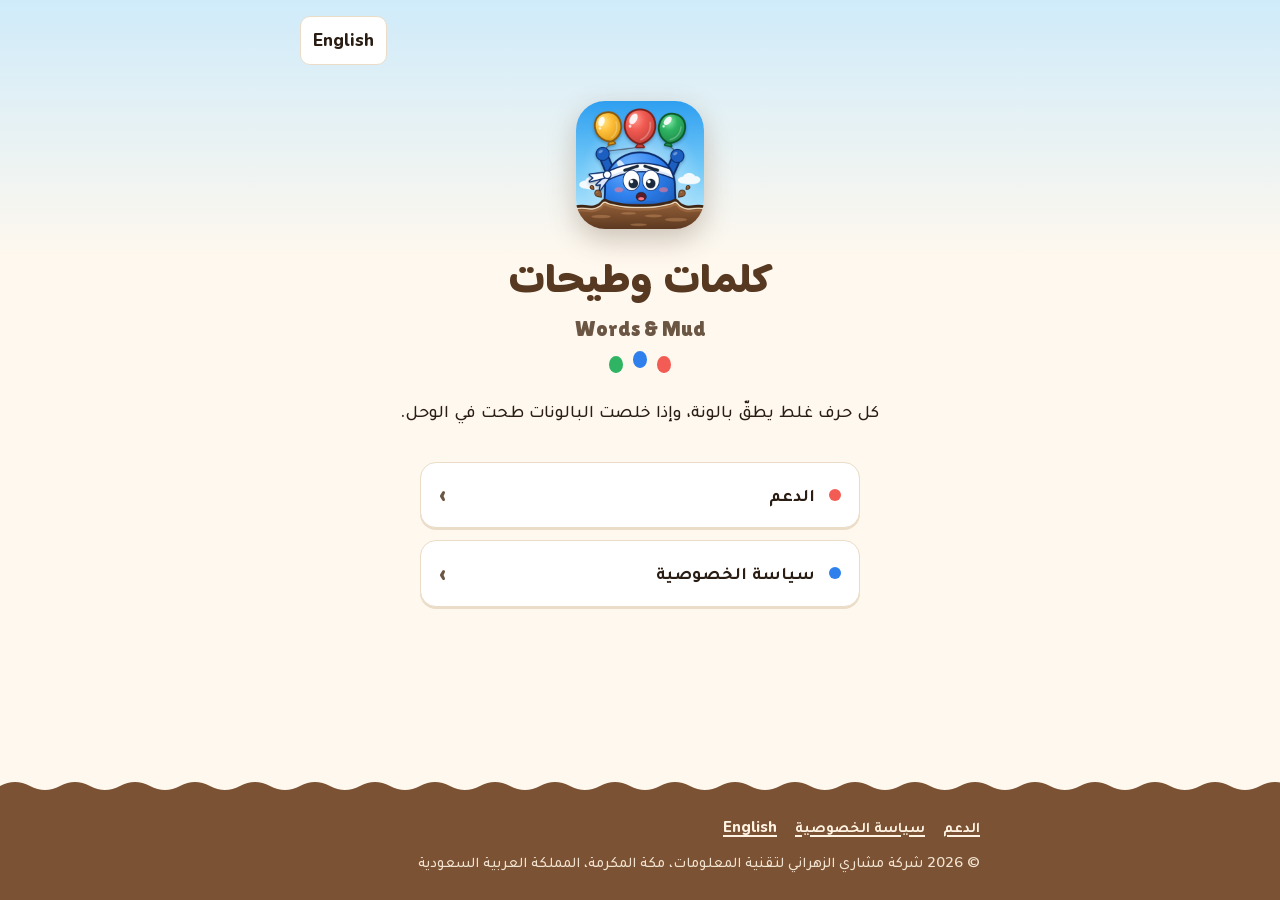
==== ar/index.html @ 62230821 "Words & Mud site: home, support and privacy policy (English and Arabic) Co-Authored-By: Claude Opus " ====
<!doctype html>
<html lang="ar" dir="rtl">
<head>
<meta charset="utf-8">
<meta name="viewport" content="width=device-width, initial-scale=1, viewport-fit=cover">
<title>كلمات وطيحات: تخمين الكلمة</title>
<meta name="description" content="كلمات وطيحات لعبة تحدي كلمات على الآيفون. كل حرف غلط يطقّ بالونة، وإذا خلصت البالونات طحت في الوحل.">
<meta name="color-scheme" content="light dark">
<meta name="theme-color" content="#CFEBFA" media="(prefers-color-scheme: light)">
<meta name="theme-color" content="#1E2A4A" media="(prefers-color-scheme: dark)">
<meta name="referrer" content="strict-origin-when-cross-origin">
<link rel="canonical" href="https://meshou-dev.github.io/wordsandmud/ar/">
<link rel="alternate" hreflang="en" href="https://meshou-dev.github.io/wordsandmud/">
<link rel="alternate" hreflang="ar" href="https://meshou-dev.github.io/wordsandmud/ar/">
<link rel="alternate" hreflang="x-default" href="https://meshou-dev.github.io/wordsandmud/">
<link rel="icon" type="image/png" href="../assets/favicon-64.png">
<link rel="apple-touch-icon" href="../assets/apple-touch-icon.png">
<meta property="og:type" content="website">
<meta property="og:locale" content="ar_SA">
<meta property="og:title" content="كلمات وطيحات: تخمين الكلمة">
<meta property="og:description" content="كل حرف غلط يطقّ بالونة، وإذا خلصت البالونات طحت في الوحل.">
<meta property="og:image" content="https://meshou-dev.github.io/wordsandmud/assets/icon-384.png">
<meta property="og:url" content="https://meshou-dev.github.io/wordsandmud/ar/">
<link rel="stylesheet" href="../assets/style.css">
</head>
<body>
<header class="wrap top">
  <span></span>
  <a class="lang" href="../" hreflang="en" lang="en">English</a>
</header>
<main class="wrap">
  <section class="hero">
    <img class="icon" src="../assets/icon-384.png" width="128" height="128" alt="أيقونة كلمات وطيحات">
    <h1>كلمات وطيحات</h1>
    <p class="en-name" lang="en" dir="ltr">Words &amp; Mud</p>
    <div class="balloons" aria-hidden="true"><i></i><i></i><i></i></div>
    <p class="line">كل حرف غلط يطقّ بالونة، وإذا خلصت البالونات طحت في الوحل.</p>
  </section>
  <ul class="links">
    <li><a href="support/"><span class="dot red"></span>الدعم</a></li>
    <li><a href="privacy/"><span class="dot blue"></span>سياسة الخصوصية</a></li>
  </ul>
</main>
<footer>
  <div class="wrap">
    <nav aria-label="روابط الموقع"><a href="support/">الدعم</a><a href="privacy/">سياسة الخصوصية</a><a href="../" hreflang="en" lang="en">English</a></nav>
    <p>© 2026 شركة مشاري الزهراني لتقنية المعلومات، مكة المكرمة، المملكة العربية السعودية</p>
  </div>
</footer>
</body>
</html>
---- assets/style.css ----
/* Words & Mud site. One stylesheet for every page, English and Arabic. No scripts, no cookies, fonts served from here. */
@font-face { font-family: "Lilita One"; font-weight: 400; font-display: swap; src: url(fonts/LilitaOne-400-latin.woff2) format("woff2"); }
@font-face { font-family: "Nunito"; font-weight: 600 900; font-display: swap; src: url(fonts/Nunito-600-latin.woff2) format("woff2"); }
@font-face { font-family: "Baloo Bhaijaan 2"; font-weight: 800; font-display: swap; src: url(fonts/BalooBhaijaan2-800-arabic.woff2) format("woff2"); unicode-range: U+0600-06FF, U+0750-077F, U+08A0-08FF, U+200C-200E, U+FB50-FDFF, U+FE70-FEFC; }
@font-face { font-family: "Tajawal"; font-weight: 500; font-display: swap; src: url(fonts/Tajawal-500-arabic.woff2) format("woff2"); unicode-range: U+0600-06FF, U+0750-077F, U+08A0-08FF, U+200C-200E, U+FB50-FDFF, U+FE70-FEFC; }
@font-face { font-family: "Tajawal"; font-weight: 700; font-display: swap; src: url(fonts/Tajawal-700-arabic.woff2) format("woff2"); unicode-range: U+0600-06FF, U+0750-077F, U+08A0-08FF, U+200C-200E, U+FB50-FDFF, U+FE70-FEFC; }

:root {
  color-scheme: light dark;
  --bg: #FFF8EE;
  --sky: #CFEBFA;
  --card: #FFFFFF;
  --text: #2A1E14;
  --muted: #6B5644;
  --line: #EBDCC7;
  --mud: #7B5233;
  --mud-deep: #573821;
  --on-mud: #FFF3E3;
  --link: #B8392F;
  --red: #F25C54;
  --blue: #2F80ED;
  --green: #2FB463;
  --gold: #FFC23D;
  --f-head: "Lilita One", "Arial Rounded MT Bold", ui-rounded, system-ui, sans-serif;
  --f-body: "Nunito", ui-rounded, -apple-system, system-ui, "Segoe UI", Roboto, sans-serif;
  --lh: 1.6;
}
:root[lang="ar"] {
  --f-head: "Baloo Bhaijaan 2", "Tajawal", "Geeza Pro", "SF Arabic", "Noto Kufi Arabic", "Segoe UI", Tahoma, sans-serif;
  --f-body: "Tajawal", "Nunito", "SF Arabic", "Geeza Pro", "Noto Sans Arabic", "Segoe UI", Tahoma, system-ui, sans-serif;
  --lh: 1.85;
}
@media (prefers-color-scheme: dark) {
  :root {
    --bg: #19120D;
    --sky: #1E2A4A;
    --card: #241A12;
    --text: #F4EADF;
    --muted: #C4B19D;
    --line: #3B2C1F;
    --mud: #4A3120;
    --mud-deep: #F1DFC9;
    --on-mud: #F4EADF;
    --link: #FF9488;
  }
}

* { box-sizing: border-box; }
html { -webkit-text-size-adjust: 100%; text-size-adjust: 100%; }
body {
  margin: 0;
  min-height: 100vh;
  display: flex;
  flex-direction: column;
  background: linear-gradient(to bottom, var(--sky) 0, var(--bg) 260px) no-repeat, var(--bg);
  color: var(--text);
  font: 600 17px/var(--lh) var(--f-body);
  overflow-wrap: break-word;
}
:root[lang="ar"] body { font-weight: 500; }
a { color: var(--link); text-underline-offset: .18em; text-decoration-thickness: 1.5px; }
a:hover { text-decoration-thickness: 2.5px; }
a:focus-visible { outline: 3px solid var(--blue); outline-offset: 2px; border-radius: 4px; }
b, strong { font-weight: 800; }

.wrap { width: 100%; max-width: 720px; margin: 0 auto; padding: 0 20px; }
@media (max-width: 400px) { .wrap { padding: 0 16px; } }

/* top bar */
.top { display: flex; align-items: center; justify-content: space-between; gap: 12px; padding-top: 16px; padding-bottom: 8px; }
.brand { display: inline-flex; align-items: center; gap: 10px; color: var(--text); text-decoration: none; font: 400 1.15rem/1.1 var(--f-head); }
:root[lang="ar"] .brand { font-weight: 800; }
.brand img { width: 36px; height: 36px; border-radius: 9px; box-shadow: 0 1px 3px rgba(0, 0, 0, .18); }
.lang { font-weight: 800; text-decoration: none; padding: 8px 12px; border-radius: 10px; border: 1.5px solid var(--line); background: var(--card); color: var(--text); }
.lang:hover { border-color: var(--mud); }
.lang[lang="ar"] { font-family: "Tajawal", "Geeza Pro", sans-serif; font-weight: 700; }
.lang[lang="en"] { font-family: "Nunito", ui-rounded, system-ui, sans-serif; }

main { flex: 1; padding-bottom: 56px; }

h1, h2, h3 { font-family: var(--f-head); font-weight: 400; line-height: 1.2; margin: 0; }
:root[lang="ar"] h1, :root[lang="ar"] h2 { font-weight: 800; line-height: 1.5; }
:root[lang="ar"] h3 { font-family: var(--f-body); font-weight: 700; line-height: 1.6; }
h1 { font-size: 2.3rem; margin: 20px 0 6px; color: var(--mud-deep); }
h2 { font-size: 1.45rem; margin: 40px 0 10px; color: var(--mud-deep); }
h3 { font-family: var(--f-body); font-weight: 800; font-size: 1.1rem; margin: 28px 0 6px; }
p, ul { margin: 0 0 12px; }
ul { padding-inline-start: 1.3em; }
li { margin-bottom: 6px; }
li::marker { color: var(--mud); }
@media (prefers-color-scheme: dark) { li::marker { color: var(--gold); } }
.meta { color: var(--muted); margin-bottom: 20px; }
.path { white-space: nowrap; font-weight: 800; }
bdi, .ltr { unicode-bidi: isolate; }

/* home */
.hero { text-align: center; padding-top: 28px; }
.hero .icon { width: 128px; height: 128px; border-radius: 29px; box-shadow: 0 10px 28px rgba(87, 56, 33, .28); display: block; margin: 0 auto 18px; }
.hero h1 { font-size: 2.6rem; margin: 0 0 4px; }
.hero .ar-name { font: 800 1.5rem/1.5 "Baloo Bhaijaan 2", "Tajawal", "Geeza Pro", sans-serif; color: var(--muted); margin: 0 0 12px; }
.hero .en-name { font: 400 1.35rem/1.4 "Lilita One", ui-rounded, system-ui, sans-serif; color: var(--muted); margin: 0 0 12px; }
.hero .line { font-size: 1.1rem; max-width: 30em; margin: 0 auto; }
.balloons { display: flex; justify-content: center; gap: 10px; margin: 0 0 22px; }
.balloons i { width: 14px; height: 17px; border-radius: 50% 50% 48% 48%; display: block; }
.balloons i:nth-child(1) { background: var(--red); }
.balloons i:nth-child(2) { background: var(--blue); transform: translateY(-5px); }
.balloons i:nth-child(3) { background: var(--green); }

.links { list-style: none; padding: 0; margin: 34px auto 0; max-width: 440px; display: grid; gap: 12px; }
.links li { margin: 0; }
.links a {
  display: flex; align-items: center; gap: 14px; padding: 16px 18px;
  border-radius: 16px; background: var(--card); border: 1.5px solid var(--line);
  color: var(--text); text-decoration: none; font-weight: 800; font-size: 1.1rem;
  box-shadow: 0 2px 0 var(--line);
}
.links a:hover { border-color: var(--mud); }
.links a::after { content: "›"; margin-inline-start: auto; font-size: 1.6rem; line-height: 1; color: var(--muted); }
.dot { width: 12px; height: 12px; border-radius: 50%; flex: none; }
.dot.red { background: var(--red); } .dot.blue { background: var(--blue); } .dot.green { background: var(--green); }

/* support */
.contact { background: var(--card); border: 1.5px solid var(--line); border-radius: 18px; padding: 18px 20px; margin: 18px 0 8px; box-shadow: 0 2px 0 var(--line); }
.contact h2 { margin-top: 0; }
.email { font: 800 1.25rem/1.4 "Nunito", ui-rounded, system-ui, sans-serif; direction: ltr; unicode-bidi: isolate; }
.faq h3 { padding-top: 22px; border-top: 1.5px dashed var(--line); }
.faq h3:first-of-type { border-top: 0; padding-top: 0; }

/* privacy */
.summary { background: var(--card); border: 1.5px solid var(--line); border-radius: 18px; padding: 16px 20px 6px; margin-top: 12px; }
.summary h2 { margin-top: 4px; }
.org { font-style: normal; }

/* footer: the mud */
footer {
  position: relative; background: var(--mud); color: var(--on-mud);
  padding: 22px 0 calc(24px + env(safe-area-inset-bottom)); font-size: .92rem; margin-top: 18px;
}
footer::before {
  content: ""; position: absolute; left: 0; right: 0; top: -15px; height: 16px;
  background: var(--mud);
  -webkit-mask: url("data:image/svg+xml,%3Csvg xmlns='http://www.w3.org/2000/svg' viewBox='0 0 60 16' preserveAspectRatio='none'%3E%3Cpath d='M0 9 Q15 1 30 9 T60 9 V16 H0Z'/%3E%3C/svg%3E") repeat-x left bottom / 60px 100%;
  mask: url("data:image/svg+xml,%3Csvg xmlns='http://www.w3.org/2000/svg' viewBox='0 0 60 16' preserveAspectRatio='none'%3E%3Cpath d='M0 9 Q15 1 30 9 T60 9 V16 H0Z'/%3E%3C/svg%3E") repeat-x left bottom / 60px 100%;
}
footer a { color: var(--on-mud); }
footer nav { display: flex; flex-wrap: wrap; gap: 6px 18px; margin-bottom: 8px; font-weight: 800; }
footer p { margin: 0; opacity: .9; }
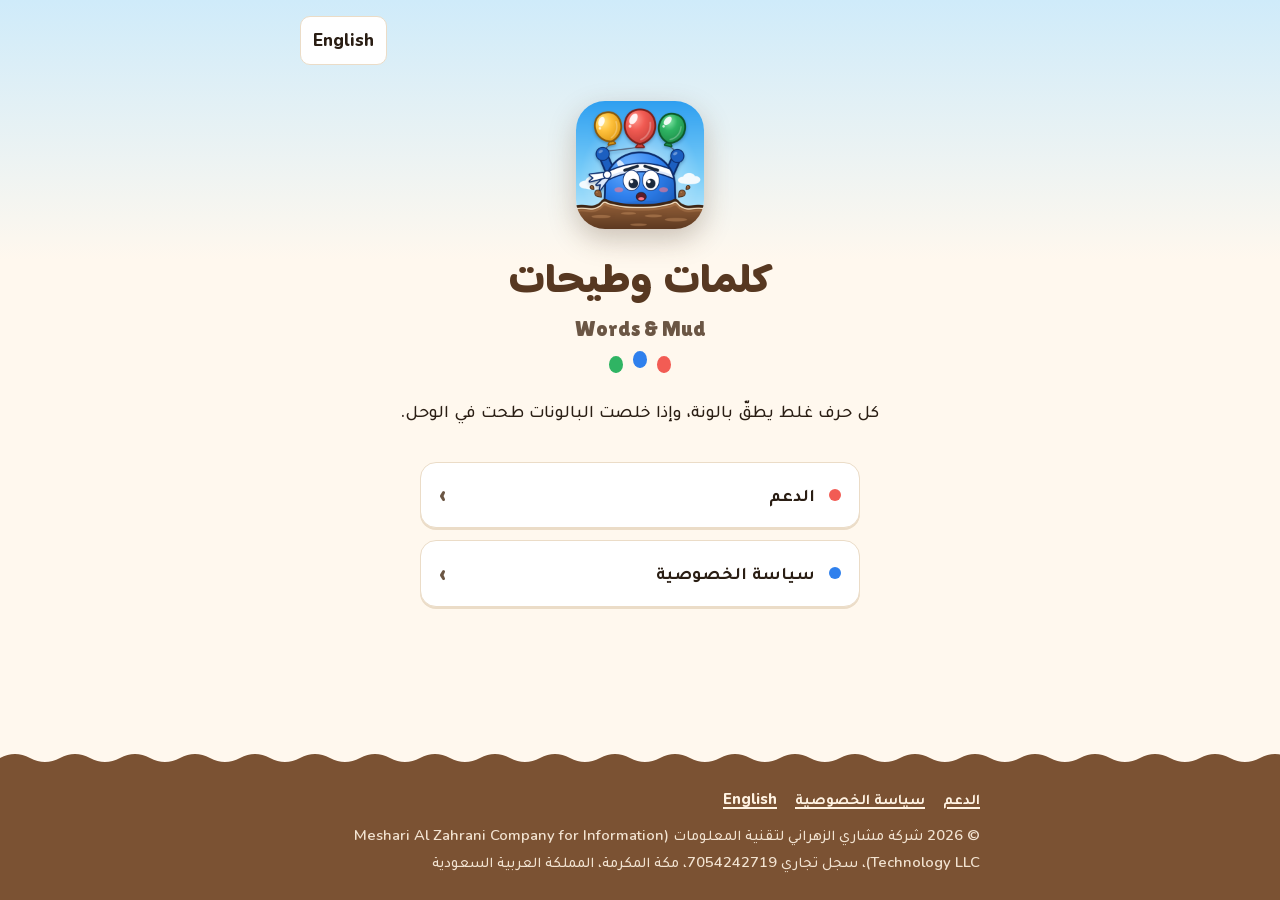
==== commit d305b48e: "Use the Apple seller legal name with the Arabic name and CR on every page Co-Authored-By: Claude Opu" ====
--- a/ar/index.html
+++ b/ar/index.html
@@ -44,7 +44,7 @@
 <footer>
   <div class="wrap">
     <nav aria-label="روابط الموقع"><a href="support/">الدعم</a><a href="privacy/">سياسة الخصوصية</a><a href="../" hreflang="en" lang="en">English</a></nav>
-    <p>© 2026 شركة مشاري الزهراني لتقنية المعلومات، مكة المكرمة، المملكة العربية السعودية</p>
+    <p>© 2026 شركة مشاري الزهراني لتقنية المعلومات (<span lang="en" dir="ltr">Meshari Al Zahrani Company for Information Technology LLC</span>)، سجل تجاري 7054242719، مكة المكرمة، المملكة العربية السعودية</p>
   </div>
 </footer>
 </body>
